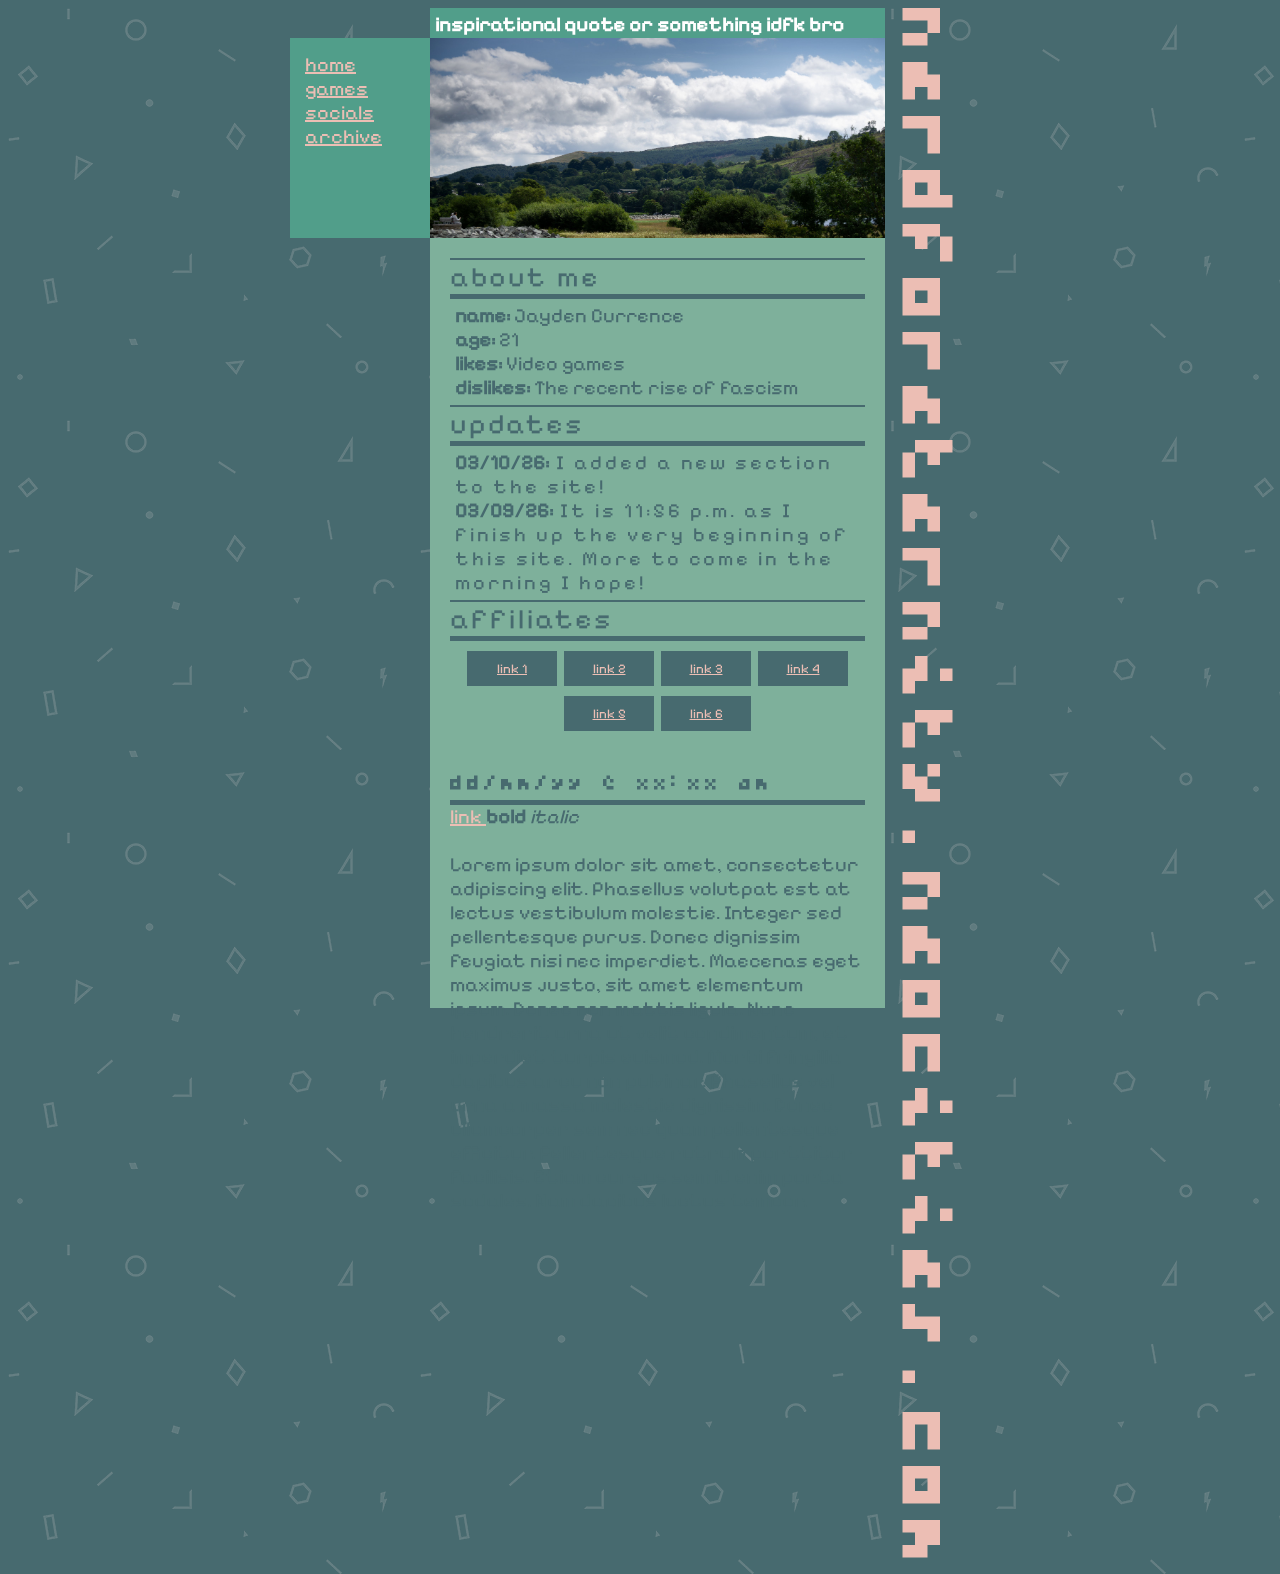
==== index.html @ 9c513cf6 "Beginning additions to layout" ====
<!DOCTYPE html>
<html lang="en">
<head>
    <meta charset="UTF-8">
    <meta name="viewport" content="width=device-width, initial-scale=1.0">
    <title>Insert webpage title here</title>
    <link rel="stylesheet" href="CSS/homeStyle.css">
</head>
<body>
    <div class="grid">
        <div class="sidebar">
            <a href="https://neocities.org/site/ol1vi4s-corner" style="color:var(--contrast-color);">home</a> <br> 
            <a href="https://neocities.org/site/ol1vi4s-corner" style="color:var(--contrast-color);">games</a> <br>
            <a href="https://neocities.org/site/ol1vi4s-corner" style="color:var(--contrast-color);">socials</a> <br>
            <a href="https://neocities.org/site/ol1vi4s-corner" style="color:var(--contrast-color);">archive</a> <br>
        </div>
        
        <div class="headertop">
            <strong>inspirational quote or something idfk bro
            </strong>
        </div>
        
        
        <div class="header">
            <center>
            <img src="Images/TripPhotos-2Compressed.jpg" width="100%" >

            </center>
        </div>
        <div class="main">
            <link rel="stylesheet" href="CSS/mainColumn.css">
            <div class="grid2">
                <div class="about">
                    <span style="font-size: 28px;letter-spacing: 3px;">about me</span>  
                        <div style="width:100%;height:100%;background-color: #7EB09B;border-top:#476A6F 5px solid;padding:5px;box-sizing: border-box;overflow: scroll;">
                            <b>name:</b> Jayden Currence <br>
                            <b>age:</b> 21 <br>
                            <b>likes:</b> Video games <br>
                            <b>dislikes:</b> The recent rise of fascism
                        </div>
                </div>
                
                <div class="updates">
                    <span style="font-size: 28px;letter-spacing: 3px;">updates</span>  
                    <div style="width:100%;height:80%;background-color: #7EB09B;border-top:#476A6F 5px solid;padding:5px;box-sizing: border-box;overflow: scroll;">
                        <b>03/10/26:</b> I added a new section to the site! <br>
                        <b>03/09/26:</b> It is 11:56 p.m. as I finish up the very beginning of this site. More to come in the morning I hope! <br>
                        
                    </div>
                </div>
                <div class="aff">
                    <span style="font-size: 28px;letter-spacing: 3px;">affiliates</span>  
                    <div style="width:100%;height:80%;background-color: #7EB09B;border-top:#476A6F 5px solid;padding:5px;box-sizing:border-box;overflow: scroll;text-align: center;">
                        <button><a href="https://neocities.org/site/ol1vi4s-corner">link 1</a></button>
                        <button><a href="https://neocities.org/site/ol1vi4s-corner">link 2</a></button>
                        <button><a href="https://neocities.org/site/ol1vi4s-corner">link 3</a></button>
                        <button><a href="https://neocities.org/site/ol1vi4s-corner">link 4</a></button>
                        <button><a href="https://neocities.org/site/ol1vi4s-corner">link 5</a></button>
                        <button><a href="https://neocities.org/site/ol1vi4s-corner">link 6</a></button>
                    </div>
                </div>
                
            </div>
            <br>
            <span style="font-family: 'header';font-size: 28px;letter-spacing: 3px;color #476A6F;">dd/mm/yy @ xx:xx am</span>
            <div class="post">
                <a href="https://neocities.org/site/ol1vi4s-corner">link </a> <b>bold</b> <i>italic</i> 
                <br><br>
                Lorem ipsum dolor sit amet, consectetur adipiscing elit. Phasellus volutpat est at lectus vestibulum molestie. 
                Integer sed pellentesque purus. Donec dignissim feugiat nisi nec imperdiet. Maecenas eget maximus justo, sit amet elementum ipsum. 
                Donec non mattis ligula. Nunc hendrerit urna ut velit condimentum, et imperdiet turpis euismod. Morbi fringilla dapibus arcu non pulvinar. 
                Phasellus vel urna a massa molestie dignissim. Donec ullamcorper sem nec quam pellentesque efficitur. Pellentesque rutrum porttitor facilisis. 
                Etiam cursus sem id enim porta sodales. Nam dapibus luctus tempor. Quisque euismod ipsum vitae diam vestibulum, eget elementum velit placerat. 
                Morbi vitae eros velit. Nullam dapibus gravida nisi et fermentum.
                Lorem ipsum dolor sit amet, consectetur adipiscing elit. Phasellus volutpat est at lectus vestibulum molestie. 
                Integer sed pellentesque purus. Donec dignissim feugiat nisi nec imperdiet. Maecenas eget maximus justo, sit amet elementum ipsum. 
                Donec non mattis ligula. Nunc hendrerit urna ut velit condimentum, et imperdiet turpis euismod. Morbi fringilla dapibus arcu non pulvinar. 
                Phasellus vel urna a massa molestie dignissim. Donec ullamcorper sem nec quam pellentesque efficitur. Pellentesque rutrum porttitor facilisis. 
                Etiam cursus sem id enim porta sodales. Nam dapibus luctus tempor. Quisque euismod ipsum vitae diam vestibulum, eget elementum velit placerat. 
                Morbi vitae eros velit. Nullam dapibus gravida nisi et fermentum.
                <br><br>

            </div>

        </div>                

        <div class="websitetitle">
            nerdforeternity.neocities.com
        </div>
    </div>
</body>
</html>
---- CSS/homeStyle.css ----
:root{
    --primary-color: #476A6F;
    --secondary-color: #519E8A;
    --tertiary-color: #7EB09B;
    --tertiary-alternate-color: #C5C9A4;
    --contrast-color: #ECBEB4;
    
}

@font-face {
            font-family: header;
            src: url(../Fonts/Bytesized/Bytesized-Regular.ttf);
            }

@font-face {
    font-family: body;
    src: url(../Fonts/Pixelify_Sans/static/PixelifySans-Regular.ttf);
}
body{
        color: var(--primary-color);
        font-family: body;
        font-size: 20px;
        background-color: var(--primary-color);
        background-image: url(../Images/background.png);
        background-repeat: repeat;
    }
a{
        color:var(--contrast-color);
        letter-spacing: 4px;
        -o-transition:.5s;
        -ms-transition:.5s;
        -moz-transition:.5s;
        -webkit-transition:.5s;
        transition:.5s;
        }
        a:visited{
        color: var(--tertiary-alternate-color);
        }
        a:hover{
        letter-spacing: 8px;   
        }
        b{
        color:var(--primary-color);
        font-size: 20px;
        letter-spacing: normal;
        }
        button{
        background-color: var(--primary-color);
        width:90px;
        height:35px;
        border:none;
        font-family: inherit;
        margin-top: 5px;
        margin-bottom: 5px;
        }
        button, a{
        letter-spacing: normal;
        }
        button, a:hover{
        letter-spacing:4px;
        }
        .grid{
        display:grid;
        grid-template-columns: 20% 65% 15%;
        grid-template-rows: 3% 20% 77%;
        max-width: 700px;
        height: 1000px;
        margin: auto;
        }
            .headertop{
            grid-row: 1;
            grid-column: 2;
            color: white;
            background-color: var(--secondary-color);
            padding:5px;
            box-sizing: border-box;
            }
            .sidebar{
            grid-row: 2;
            grid-column: 1;
            width: 100%;
            height: 100%;
            background-color: var(--secondary-color);
            padding:15px;
            box-sizing: border-box;
            overflow: auto;
            }
            .header{
            grid-row: 2;
            grid-column: 2;
            width: 100%;
            height: 100%;
            background-color: var(--tertiary-color);
            }
            .websitetitle{
            grid-row-start: 1;
            grid-row-end: 2;
            grid-column: 3;
            font-family: 'header';
            color:var(--contrast-color);
            writing-mode: vertical-rl;
            text-orientation: mixed;
            font-size: 100px;
            letter-spacing: 4px;
            }
            .main{
            grid-row: 3;
            grid-column: 2;
            width: 100%;
            height:100%;
            background-color: var(--tertiary-color);
            padding: 20px;
            box-sizing: border-box;
            }
        @media only screen and (max-width: 700px){
        .grid{
        grid-template-rows: 3% 13% 12% 77%;
        grid-template-columns: 5fr 1fr;  
        }
            .headertop{
            grid-row:1;
            grid-column: 1;
            }
            .sidebar{
            grid-row: 3;
            grid-column: 1;
            }
            .header{
            grid-row:2;
            grid-column:1;
            overflow: hidden;
            }
            .websitetitle{
            grid-row-start:1;
            grid-row-end:5;
            grid-column: 2;
            }
            .main{
            grid-row:4;
            grid-column:1;
            }
        }
---- CSS/mainColumn.css ----
:root{
    --primary-color: #476A6F;
    --secondary-color: #519E8A;
    --tertiary-color: #7EB09B;
    --tertiary-alternate-color: #C5C9A4;
    --contrast-color: #ECBEB4;
    
}
 
 <!--this is the for the content within the main column space-->
                .grid2{
                display:grid;
                grid-template-rows: 1fr 1fr;
                grid-template-columns: 1fr 1fr;
                width: 100%;
                height:36%;
                gap: 10px;
                overflow: hidden;
                }
                    .updates{
                    grid-row: 1;
                    grid-column: 1;
                    width:100%;
                    height:100%;
                    overflow:hidden;
                    font-size: 20px;
                    letter-spacing: 3px;
                    border-top: var(--primary-color) 2px solid;
                    }
                    .aff{
                    grid-row: 1;
                    grid-column: 2;
                    width:100%;
                    height:100%;
                    overflow:hidden;
                    font-size: 20px;
                    letter-spacing: 3px;
                    border-top: var(--primary-color) 2px solid;
                    }
                    .about{
                    grid-row:2;
                    grid-column-start:1;
                    grid-column-end:3;
                    border-top: var(--primary-color) 2px solid;
                    }
                .post{
                width:100%;
                height:55%;
                overflow:auto;
                border-top: var(--primary-color) 5px solid;
                }
                .post a{
                color:var(--contrast-color);
                }
                @media only screen and (max-width: 500px) {
                .grid2{
                height:40%;
                grid-template-rows: 1fr 1fr 1fr;
                grid-template-columns: 1fr;
                }
                    .updates{
                    grid-row:1;
                    grid-column:1;
                    }
                    .aff{
                    grid-row: 2;
                    grid-column: 1;
                    }
                    .about{
                    grid-row:3;
                    grid-column: 1;
                    }
                    .websitetitle{
                    font-size:25px;
                    }
                .post{
                height:50%;
                }
                }
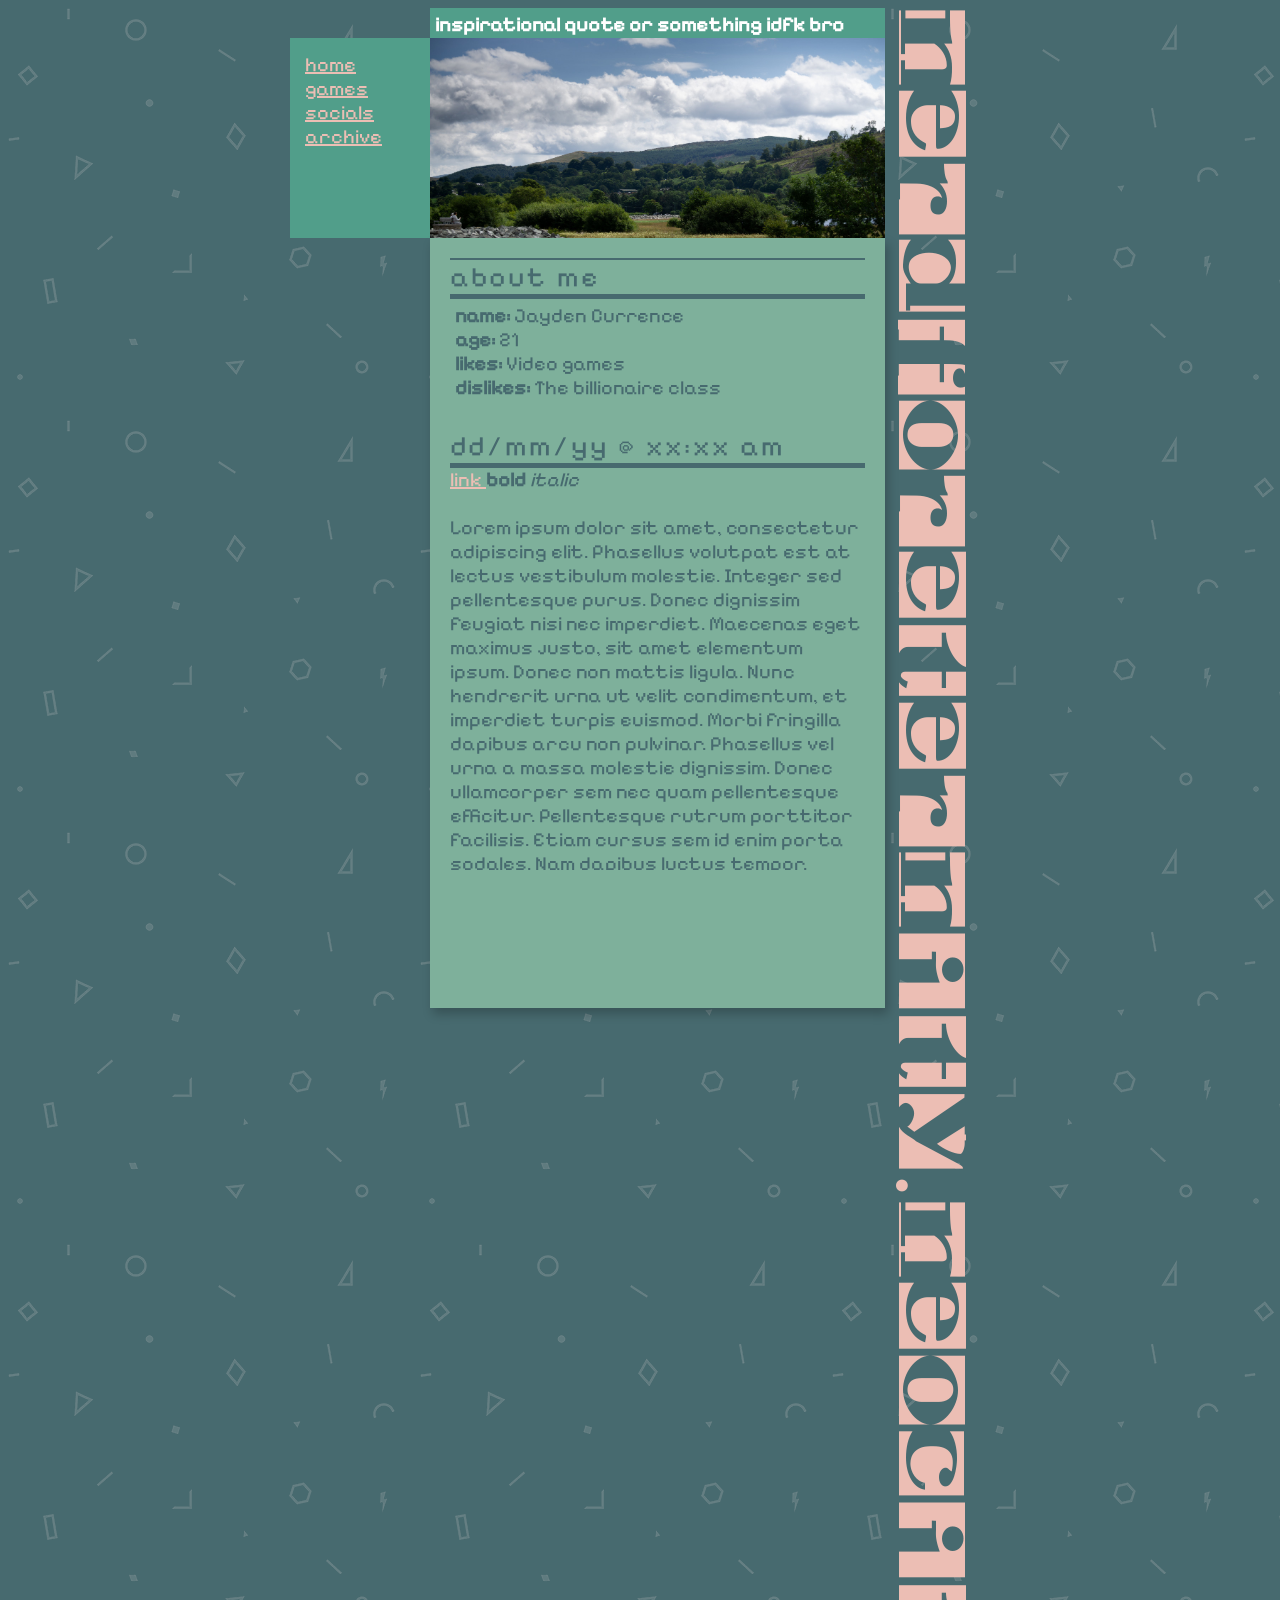
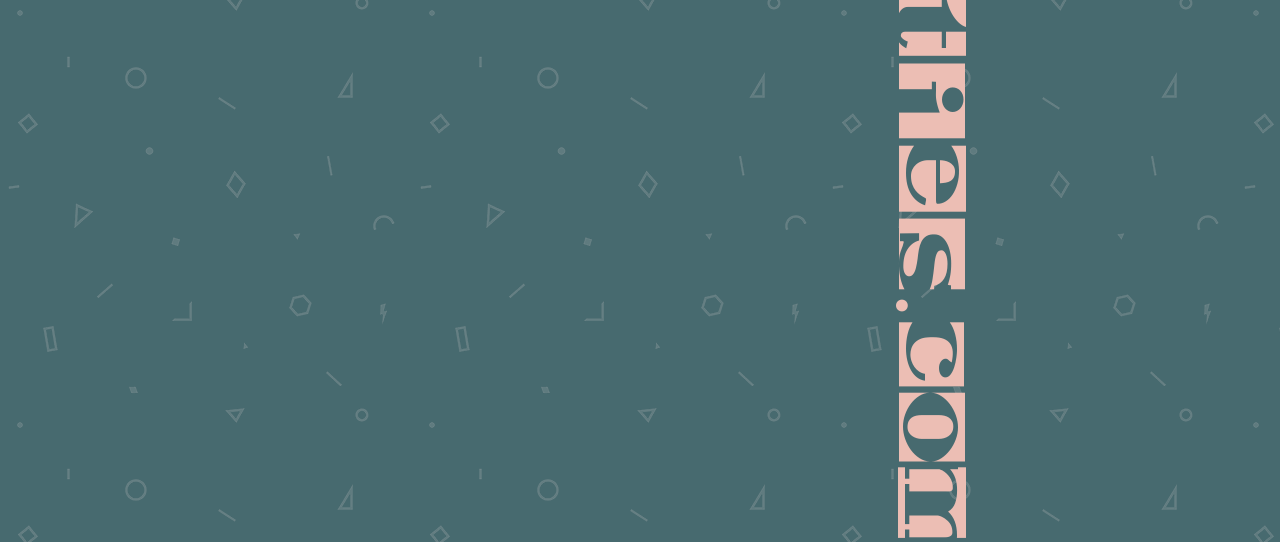
==== commit 98b55ee0: "Created Games and Socials page Added Instagram" ====
--- a/index.html
+++ b/index.html
@@ -9,10 +9,10 @@
 <body>
     <div class="grid">
         <div class="sidebar">
-            <a href="https://neocities.org/site/ol1vi4s-corner" style="color:var(--contrast-color);">home</a> <br> 
-            <a href="https://neocities.org/site/ol1vi4s-corner" style="color:var(--contrast-color);">games</a> <br>
-            <a href="https://neocities.org/site/ol1vi4s-corner" style="color:var(--contrast-color);">socials</a> <br>
-            <a href="https://neocities.org/site/ol1vi4s-corner" style="color:var(--contrast-color);">archive</a> <br>
+            <a href="index.html" style="color:var(--contrast-color);">home</a> <br> 
+            <a href="games.html" style="color:var(--contrast-color);">games</a> <br>
+            <a href="socials.html" style="color:var(--contrast-color);">socials</a> <br> <!--Replace these with the actual links to the pages -->
+            <a href="https://neocities.org/site/ol1vi4s-corner" style="color:var(--contrast-color);">archive</a> <br> <!--Replace these with the actual links to the pages -->
         </div>
         
         <div class="headertop">
@@ -36,33 +36,12 @@
                             <b>name:</b> Jayden Currence <br>
                             <b>age:</b> 21 <br>
                             <b>likes:</b> Video games <br>
-                            <b>dislikes:</b> The recent rise of fascism
+                            <b>dislikes:</b> The billionaire class
                         </div>
                 </div>
-                
-                <div class="updates">
-                    <span style="font-size: 28px;letter-spacing: 3px;">updates</span>  
-                    <div style="width:100%;height:80%;background-color: #7EB09B;border-top:#476A6F 5px solid;padding:5px;box-sizing: border-box;overflow: scroll;">
-                        <b>03/10/26:</b> I added a new section to the site! <br>
-                        <b>03/09/26:</b> It is 11:56 p.m. as I finish up the very beginning of this site. More to come in the morning I hope! <br>
-                        
-                    </div>
-                </div>
-                <div class="aff">
-                    <span style="font-size: 28px;letter-spacing: 3px;">affiliates</span>  
-                    <div style="width:100%;height:80%;background-color: #7EB09B;border-top:#476A6F 5px solid;padding:5px;box-sizing:border-box;overflow: scroll;text-align: center;">
-                        <button><a href="https://neocities.org/site/ol1vi4s-corner">link 1</a></button>
-                        <button><a href="https://neocities.org/site/ol1vi4s-corner">link 2</a></button>
-                        <button><a href="https://neocities.org/site/ol1vi4s-corner">link 3</a></button>
-                        <button><a href="https://neocities.org/site/ol1vi4s-corner">link 4</a></button>
-                        <button><a href="https://neocities.org/site/ol1vi4s-corner">link 5</a></button>
-                        <button><a href="https://neocities.org/site/ol1vi4s-corner">link 6</a></button>
-                    </div>
-                </div>
-                
             </div>
             <br>
-            <span style="font-family: 'header';font-size: 28px;letter-spacing: 3px;color #476A6F;">dd/mm/yy @ xx:xx am</span>
+            <span class="posttitle">dd/mm/yy @ xx:xx am</span>
             <div class="post">
                 <a href="https://neocities.org/site/ol1vi4s-corner">link </a> <b>bold</b> <i>italic</i> 
                 <br><br>
--- a/CSS/homeStyle.css
+++ b/CSS/homeStyle.css
@@ -11,13 +11,20 @@
 
 @font-face {
             font-family: header;
-            src: url(../Fonts/Bytesized/Bytesized-Regular.ttf);
+            src: url(../Fonts/NegativeSpace/NegativeSpace.ttf);
             }
 
 @font-face {
     font-family: body;
     src: url(../Fonts/Pixelify_Sans/static/PixelifySans-Regular.ttf);
 }
+
+@font-face {
+    font-family: postTitle;
+    src: url(../Fonts/Pixelify_Sans/static/PixelifySans-Regular.ttf);
+}
+
+
 body{
         color: var(--primary-color);
         font-family: body;
@@ -103,7 +110,7 @@
             writing-mode: vertical-rl;
             text-orientation: mixed;
             font-size: 100px;
-            letter-spacing: 4px;
+            letter-spacing: 2px;
             }
             .main{
             grid-row: 3;
@@ -113,6 +120,7 @@
             background-color: var(--tertiary-color);
             padding: 20px;
             box-sizing: border-box;
+            box-shadow: 3px 6px 10px #0000003a;
             }
         @media only screen and (max-width: 700px){
         .grid{
@@ -126,6 +134,7 @@
             .sidebar{
             grid-row: 3;
             grid-column: 1;
+            text-shadow: 3px 6px 10px #0000003a;
             }
             .header{
             grid-row:2;
@@ -136,6 +145,7 @@
             grid-row-start:1;
             grid-row-end:5;
             grid-column: 2;
+            text-shadow: 3px 6px 10px #0000003a;;
             }
             .main{
             grid-row:4;
--- a/CSS/mainColumn.css
+++ b/CSS/mainColumn.css
@@ -52,6 +52,12 @@
                 .post a{
                 color:var(--contrast-color);
                 }
+                .posttitle{
+                font-family: 'postTitle';
+                font-size: 28px;
+                letter-spacing: 3px;
+                color: var(--primary-color);
+                }
                 @media only screen and (max-width: 500px) {
                 .grid2{
                 height:40%;
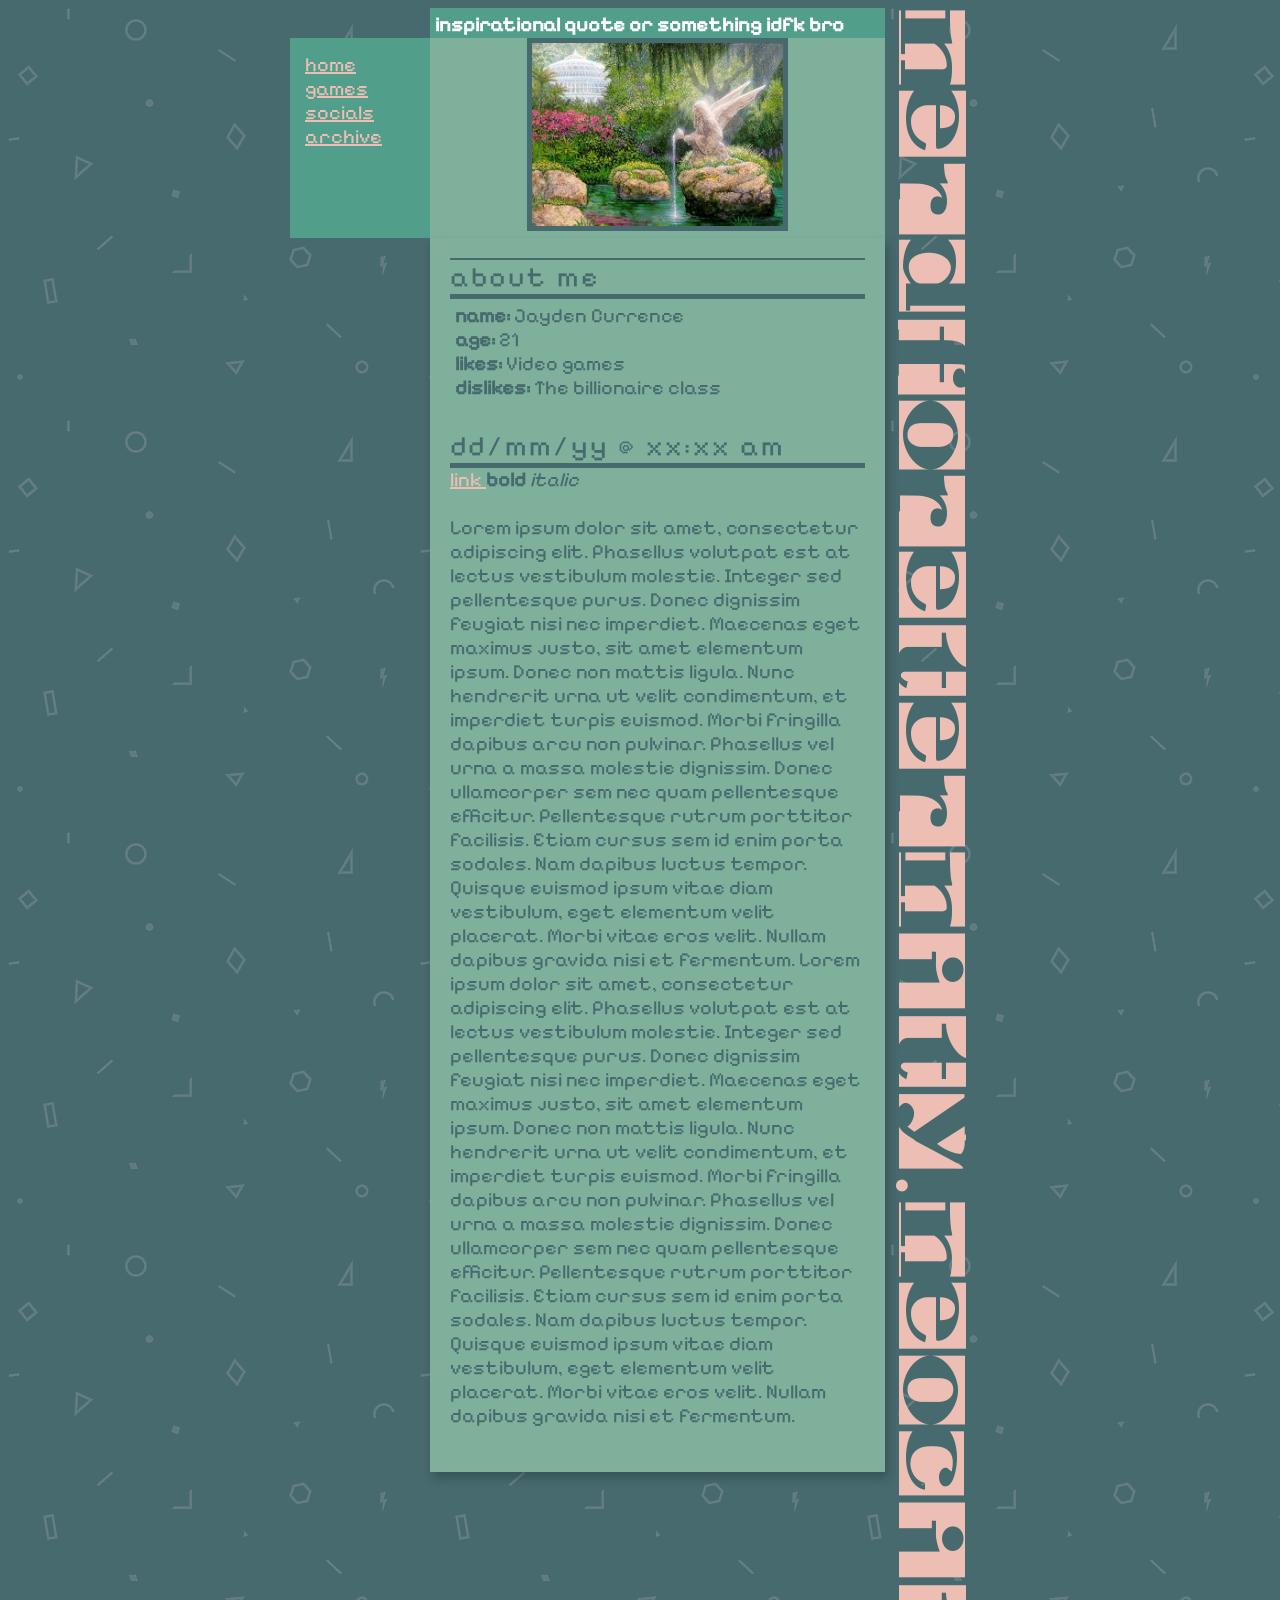
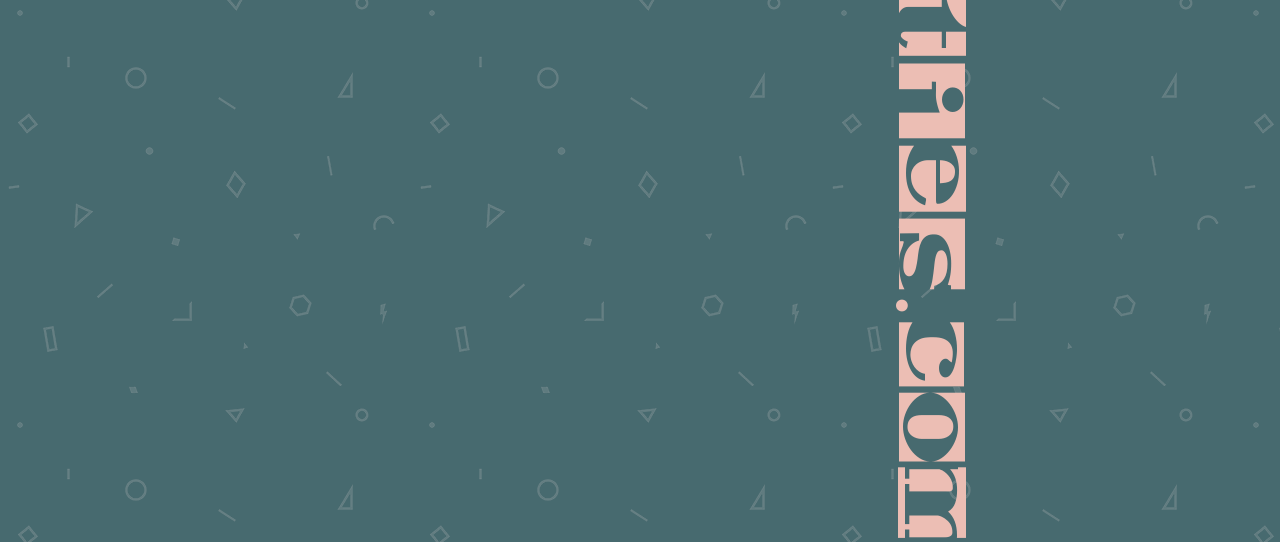
==== commit 30afed1d: "Added Fairy.png" ====
--- a/index.html
+++ b/index.html
@@ -23,8 +23,7 @@
         
         <div class="header">
             <center>
-            <img src="Images/TripPhotos-2Compressed.jpg" width="100%" >
-
+            <img src="Images/image.png" width="55%" style="display: block;margin:auto;border:5px var(--primary-color) solid;">
             </center>
         </div>
         <div class="main">
@@ -32,7 +31,7 @@
             <div class="grid2">
                 <div class="about">
                     <span style="font-size: 28px;letter-spacing: 3px;">about me</span>  
-                        <div style="width:100%;height:100%;background-color: #7EB09B;border-top:#476A6F 5px solid;padding:5px;box-sizing: border-box;overflow: scroll;">
+                        <div style="width:100%;height:100%;background-color: #7EB09B;border-top:#476A6F 5px solid;padding:5px;box-sizing: border-box;">
                             <b>name:</b> Jayden Currence <br>
                             <b>age:</b> 21 <br>
                             <b>likes:</b> Video games <br>
--- a/CSS/homeStyle.css
+++ b/CSS/homeStyle.css
@@ -32,6 +32,7 @@
         background-color: var(--primary-color);
         background-image: url(../Images/background.png);
         background-repeat: repeat;
+        height: max-content !important
     }
 a{
         color:var(--contrast-color);
@@ -116,11 +117,12 @@
             grid-row: 3;
             grid-column: 2;
             width: 100%;
-            height:100%;
+            height:max-content !important;
             background-color: var(--tertiary-color);
             padding: 20px;
             box-sizing: border-box;
             box-shadow: 3px 6px 10px #0000003a;
+
             }
         @media only screen and (max-width: 700px){
         .grid{
--- a/CSS/mainColumn.css
+++ b/CSS/mainColumn.css
@@ -26,6 +26,7 @@
                     font-size: 20px;
                     letter-spacing: 3px;
                     border-top: var(--primary-color) 2px solid;
+                    height: max-content !important;
                     }
                     .aff{
                     grid-row: 1;
@@ -42,12 +43,14 @@
                     grid-column-start:1;
                     grid-column-end:3;
                     border-top: var(--primary-color) 2px solid;
+                    height: max-content !important;
                     }
                 .post{
                 width:100%;
                 height:55%;
-                overflow:auto;
+                overflow: auto;
                 border-top: var(--primary-color) 5px solid;
+                height: max-content !important
                 }
                 .post a{
                 color:var(--contrast-color);
@@ -67,6 +70,7 @@
                     .updates{
                     grid-row:1;
                     grid-column:1;
+                    height:max-content !important;
                     }
                     .aff{
                     grid-row: 2;
@@ -75,6 +79,7 @@
                     .about{
                     grid-row:3;
                     grid-column: 1;
+                    height: max-content !important;
                     }
                     .websitetitle{
                     font-size:25px;
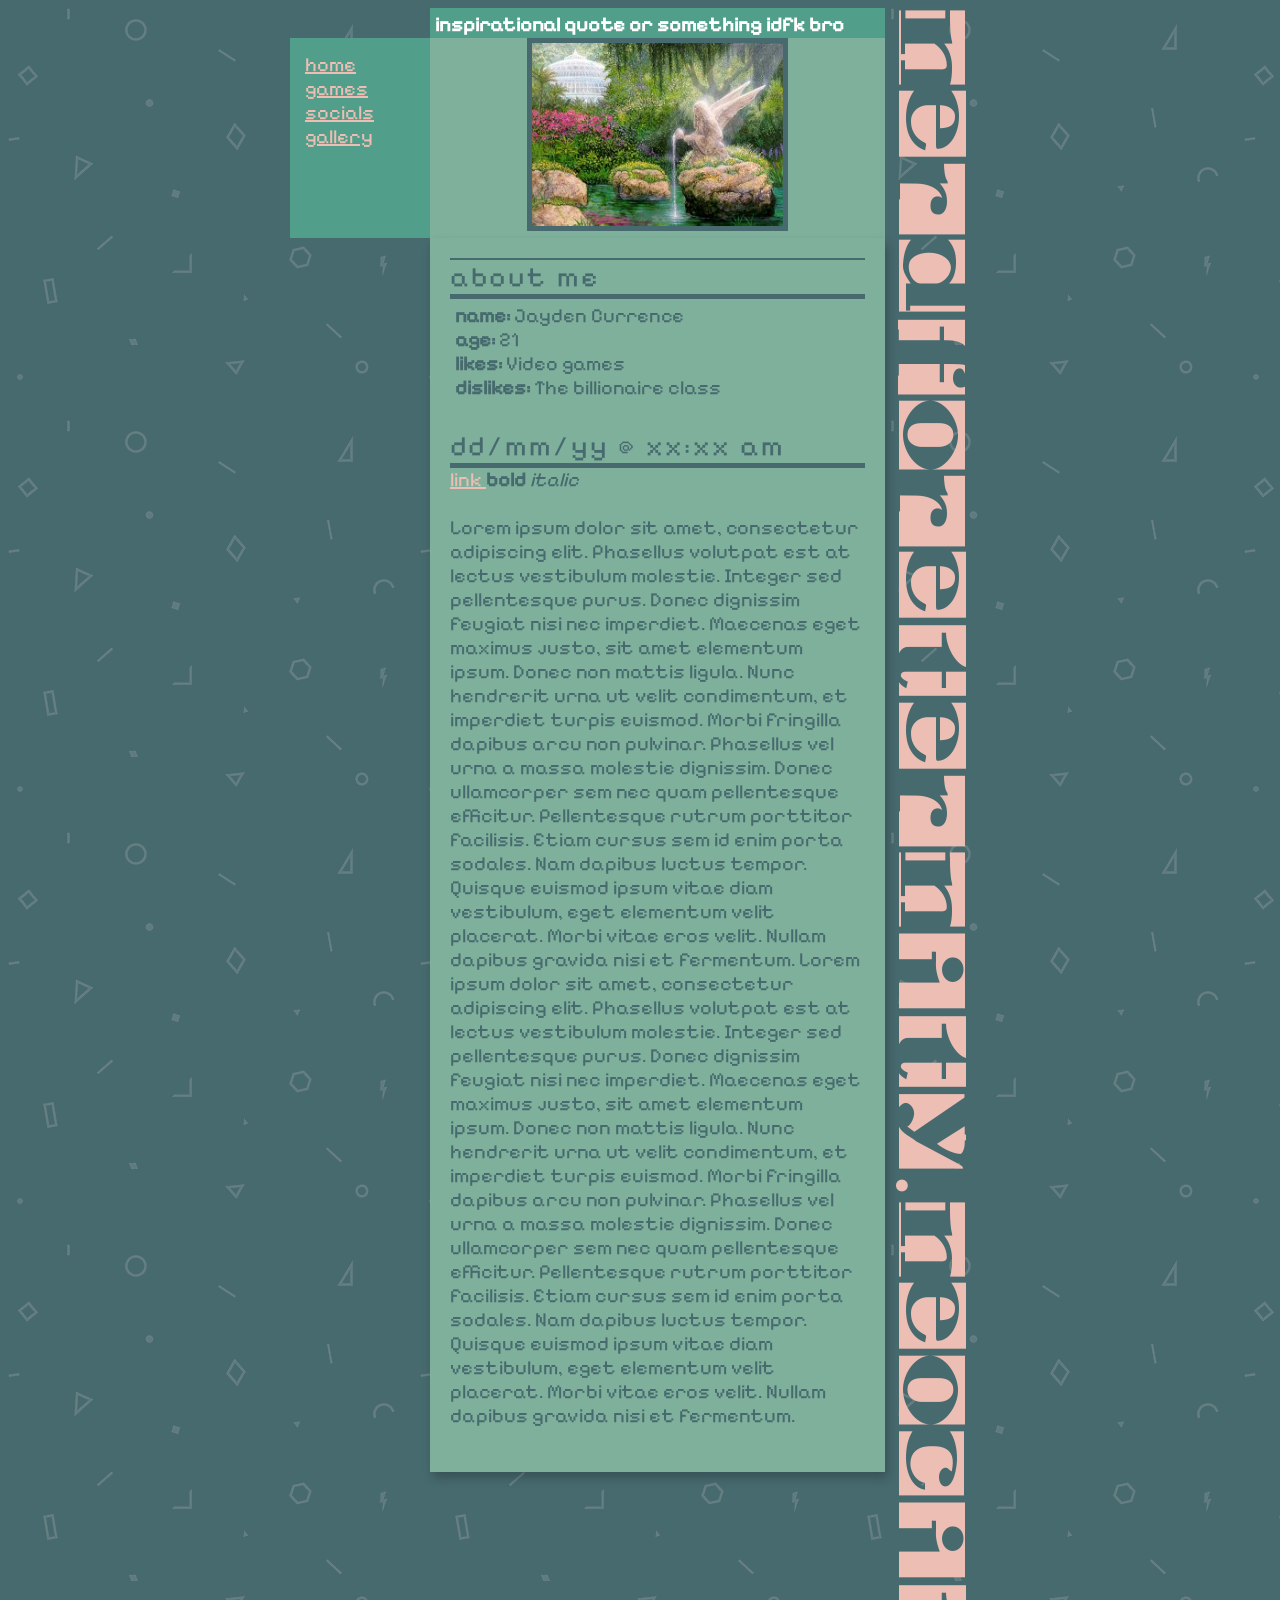
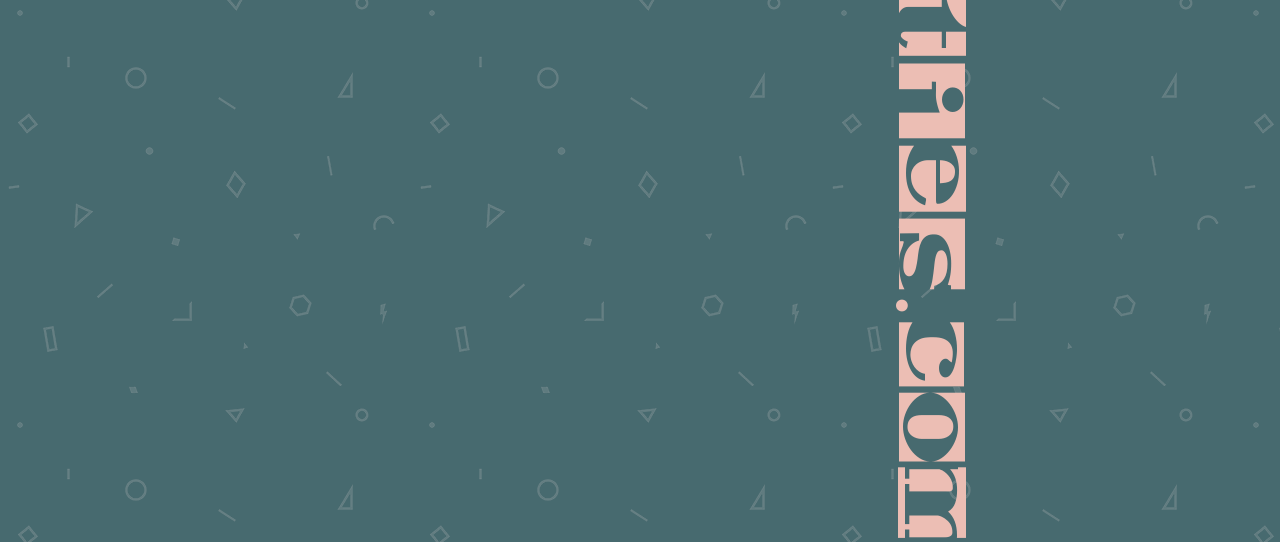
==== commit 700c97c3: "Added Gallery" ====
--- a/index.html
+++ b/index.html
@@ -12,7 +12,7 @@
             <a href="index.html" style="color:var(--contrast-color);">home</a> <br> 
             <a href="games.html" style="color:var(--contrast-color);">games</a> <br>
             <a href="socials.html" style="color:var(--contrast-color);">socials</a> <br> <!--Replace these with the actual links to the pages -->
-            <a href="https://neocities.org/site/ol1vi4s-corner" style="color:var(--contrast-color);">archive</a> <br> <!--Replace these with the actual links to the pages -->
+            <a href="gallery.html" style="color:var(--contrast-color);">gallery</a> <br> <!--Replace these with the actual links to the pages -->
         </div>
         
         <div class="headertop">
